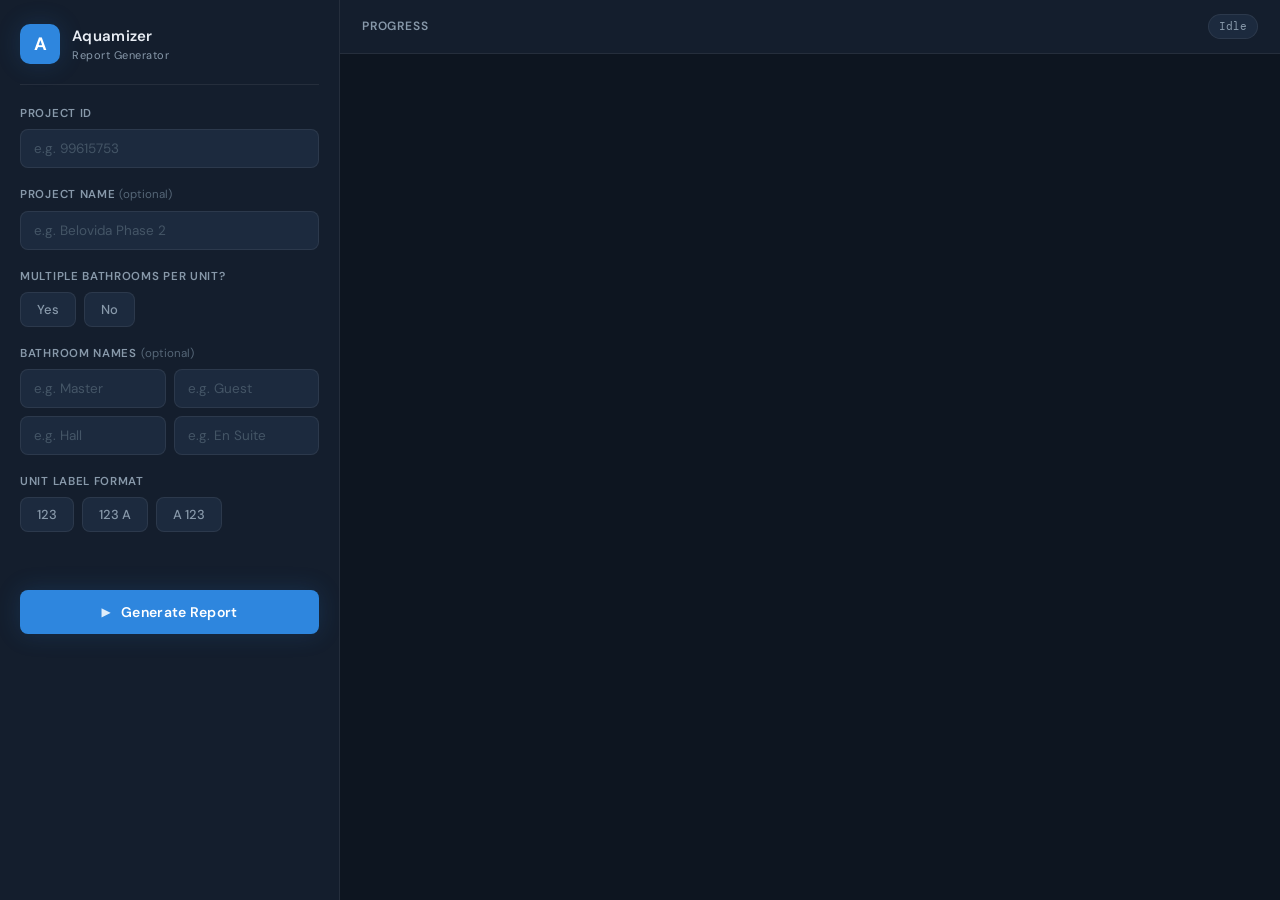
==== templates/index.html @ 58077976 "Add files via upload" ====
<!DOCTYPE html>
<html lang="en">
<head>
    <title>Aquamizer Report Generator</title>
    <link rel="preconnect" href="https://fonts.googleapis.com">
    <link rel="preconnect" href="https://fonts.gstatic.com" crossorigin>
    <link href="https://fonts.googleapis.com/css2?family=DM+Sans:wght@300;400;500;600&family=DM+Mono:wght@400;500&display=swap" rel="stylesheet">
    <link rel="stylesheet" href="/static/style.css">
</head>
<body>

<div class="app-shell">

    <!-- SIDEBAR -->
    <aside class="sidebar">
        <div class="brand">
            <div class="brand-icon">A</div>
            <div class="brand-text">
                <span class="brand-name">Aquamizer</span>
                <span class="brand-sub">Report Generator</span>
            </div>
        </div>

        <div class="form-card">

            <div class="field-group">
                <label class="field-label">Project ID</label>
                <input id="projectId" class="field-input" placeholder="e.g. 99615753" autocomplete="off" />
            </div>

            <div class="field-group">
                <label class="field-label">Project Name <span class="optional">(optional)</span></label>
                <input id="projectName" class="field-input" placeholder="e.g. Belovida Phase 2" autocomplete="off" />
            </div>

            <div class="field-group">
                <label class="field-label">Multiple bathrooms per unit?</label>
                <div class="toggle-row">
                    <button class="toggle" data-group="multi" data-value="Yes">Yes</button>
                    <button class="toggle" data-group="multi" data-value="No">No</button>
                </div>
            </div>

            <div class="field-group" id="bathNamesGroup">
                <label class="field-label">Bathroom names <span class="optional">(optional)</span></label>
                <div class="bath-grid">
                    <input class="bath field-input" placeholder="e.g. Master" />
                    <input class="bath field-input" placeholder="e.g. Guest" />
                    <input class="bath field-input" placeholder="e.g. Hall" />
                    <input class="bath field-input" placeholder="e.g. En Suite" />
                </div>
            </div>

            <div class="field-group">
                <label class="field-label">Unit label format</label>
                <div class="toggle-row">
                    <button class="toggle" data-group="format" data-value="123">123</button>
                    <button class="toggle" data-group="format" data-value="123 A">123 A</button>
                    <button class="toggle" data-group="format" data-value="A 123">A 123</button>
                </div>
            </div>

            <div id="error" class="error-msg" aria-live="polite"></div>

            <button id="generateBtn" class="generate-btn">
                <span class="btn-icon">▶</span>
                <span class="btn-label">Generate Report</span>
            </button>

        </div>
    </aside>

    <!-- MAIN PANEL -->
    <main class="main-panel">
        <div class="terminal-header">
            <span class="terminal-title">Progress</span>
            <span class="terminal-status" id="terminalStatus">Idle</span>
        </div>
        <pre id="terminal" class="terminal"></pre>

        <div id="reportActions" class="report-actions" style="display:none;">
            <button class="action-btn primary" id="openReportBtn">
                ↗ Open Report
            </button>
        </div>
    </main>

</div>

<script src="/static/script.js"></script>
</body>
</html>
---- static/style.css ----
/* ================================
   AQUAMIZER — DESIGN SYSTEM
   ================================ */

:root {
    --primary:    #0f1923;
    --primary-2:  #1a2d42;
    --accent:     #2e86de;
    --accent-dim: #1a5fa8;
    --success:    #10ac84;
    --danger:     #e74c3c;
    --warning:    #f39c12;
    --bg:         #0d1520;
    --surface:    #141e2d;
    --surface-2:  #1c2a3e;
    --border:     rgba(255,255,255,0.07);
    --text:       #e8edf4;
    --muted:      #8899aa;
    --font-main:  'DM Sans', system-ui, sans-serif;
    --font-mono:  'DM Mono', 'Courier New', monospace;
    --radius:     14px;
    --radius-sm:  8px;
    --shadow:     0 8px 32px rgba(0,0,0,0.4);
    --glow:       0 0 24px rgba(46,134,222,0.18);
}

*, *::before, *::after { box-sizing: border-box; margin: 0; padding: 0; }

html, body {
    height: 100%;
    font-family: var(--font-main);
    background: var(--bg);
    color: var(--text);
    font-size: 14px;
    line-height: 1.5;
    -webkit-font-smoothing: antialiased;
}

/* ================================
   APP SHELL
   ================================ */
.app-shell {
    display: flex;
    height: 100vh;
    overflow: hidden;
}

/* ================================
   SIDEBAR
   ================================ */
.sidebar {
    width: 340px;
    min-width: 300px;
    background: var(--surface);
    border-right: 1px solid var(--border);
    display: flex;
    flex-direction: column;
    overflow-y: auto;
    padding: 24px 20px;
    gap: 20px;
}

/* Brand */
.brand {
    display: flex;
    align-items: center;
    gap: 12px;
    padding-bottom: 20px;
    border-bottom: 1px solid var(--border);
}

.brand-icon {
    width: 40px; height: 40px;
    background: var(--accent);
    border-radius: 10px;
    display: flex; align-items: center; justify-content: center;
    font-size: 18px; font-weight: 700; color: white;
    box-shadow: var(--glow);
    flex-shrink: 0;
}

.brand-name {
    display: block;
    font-size: 15px;
    font-weight: 600;
    color: var(--text);
    letter-spacing: 0.3px;
}

.brand-sub {
    display: block;
    font-size: 11px;
    color: var(--muted);
    letter-spacing: 0.5px;
}

/* Form card */
.form-card {
    display: flex;
    flex-direction: column;
    gap: 18px;
    flex: 1;
}

/* Field groups */
.field-group {
    display: flex;
    flex-direction: column;
    gap: 7px;
}

.field-label {
    font-size: 11.5px;
    font-weight: 600;
    text-transform: uppercase;
    letter-spacing: 0.7px;
    color: var(--muted);
}

.optional {
    font-weight: 400;
    text-transform: none;
    letter-spacing: 0;
    color: #556677;
}

.field-input {
    background: var(--surface-2);
    border: 1px solid var(--border);
    border-radius: var(--radius-sm);
    color: var(--text);
    font-family: var(--font-main);
    font-size: 13.5px;
    padding: 10px 13px;
    outline: none;
    transition: border-color 0.2s, box-shadow 0.2s;
    width: 100%;
}

.field-input::placeholder { color: #445566; }

.field-input:focus {
    border-color: var(--accent);
    box-shadow: 0 0 0 3px rgba(46,134,222,0.15);
}

/* Toggle buttons */
.toggle-row {
    display: flex;
    gap: 8px;
    flex-wrap: wrap;
}

.toggle {
    padding: 8px 16px;
    border-radius: var(--radius-sm);
    border: 1px solid var(--border);
    background: var(--surface-2);
    color: var(--muted);
    cursor: pointer;
    font-family: var(--font-main);
    font-size: 13px;
    font-weight: 500;
    transition: all 0.18s ease;
    white-space: nowrap;
}

.toggle:hover {
    border-color: rgba(46,134,222,0.4);
    color: var(--text);
}

.toggle.active {
    background: var(--accent);
    border-color: var(--accent);
    color: white;
    box-shadow: var(--glow);
}

/* Bath grid */
.bath-grid {
    display: grid;
    grid-template-columns: 1fr 1fr;
    gap: 8px;
}

/* Error */
.error-msg {
    color: var(--danger);
    font-size: 12.5px;
    font-weight: 500;
    min-height: 18px;
}

/* Generate button */
.generate-btn {
    display: flex;
    align-items: center;
    justify-content: center;
    gap: 10px;
    width: 100%;
    padding: 13px;
    background: var(--accent);
    color: white;
    border: none;
    border-radius: var(--radius-sm);
    font-family: var(--font-main);
    font-size: 14px;
    font-weight: 600;
    cursor: pointer;
    transition: background 0.2s, transform 0.15s, box-shadow 0.2s;
    letter-spacing: 0.3px;
    margin-top: 4px;
    box-shadow: var(--glow);
}

.generate-btn:hover {
    background: var(--accent-dim);
    transform: translateY(-1px);
}

.generate-btn:active {
    transform: translateY(0);
}

.generate-btn:disabled {
    background: #2a3a4d;
    color: #556677;
    cursor: not-allowed;
    transform: none;
    box-shadow: none;
}

.btn-icon {
    font-size: 12px;
    opacity: 0.85;
}

/* ================================
   MAIN PANEL (TERMINAL)
   ================================ */
.main-panel {
    flex: 1;
    display: flex;
    flex-direction: column;
    background: var(--bg);
    overflow: hidden;
}

.terminal-header {
    display: flex;
    align-items: center;
    justify-content: space-between;
    padding: 14px 22px;
    background: var(--surface);
    border-bottom: 1px solid var(--border);
    flex-shrink: 0;
}

.terminal-title {
    font-size: 12px;
    font-weight: 600;
    text-transform: uppercase;
    letter-spacing: 0.8px;
    color: var(--muted);
}

.terminal-status {
    font-size: 11px;
    font-family: var(--font-mono);
    color: var(--muted);
    background: var(--surface-2);
    padding: 3px 10px;
    border-radius: 20px;
    border: 1px solid var(--border);
    transition: color 0.2s;
}

.terminal-status.running  { color: var(--warning); border-color: rgba(243,156,18,0.3); }
.terminal-status.success  { color: var(--success);  border-color: rgba(16,172,132,0.3); }
.terminal-status.error    { color: var(--danger);   border-color: rgba(231,76,60,0.3); }

.terminal {
    flex: 1;
    overflow-y: auto;
    padding: 20px 24px;
    font-family: var(--font-mono);
    font-size: 12.5px;
    line-height: 1.75;
    color: #a8c0d6;
    white-space: pre-wrap;
    word-break: break-word;
}

/* Colored terminal lines */
.terminal .line-error   { color: var(--danger); }
.terminal .line-success { color: var(--success); }
.terminal .line-warning { color: var(--warning); }
.terminal .line-section { color: var(--accent); font-weight: 500; }

/* Report actions bar */
.report-actions {
    padding: 16px 22px;
    background: var(--surface);
    border-top: 1px solid var(--border);
    display: flex;
    gap: 12px;
    flex-shrink: 0;
}

.action-btn {
    padding: 10px 22px;
    border-radius: var(--radius-sm);
    font-family: var(--font-main);
    font-size: 13px;
    font-weight: 600;
    border: none;
    cursor: pointer;
    transition: all 0.18s;
}

.action-btn.primary {
    background: var(--success);
    color: white;
}

.action-btn.primary:hover {
    background: #0d9472;
    transform: translateY(-1px);
}

/* ================================
   RESPONSIVE
   ================================ */
@media (max-width: 700px) {
    .app-shell { flex-direction: column; height: auto; }
    .sidebar { width: 100%; border-right: none; border-bottom: 1px solid var(--border); }
    .main-panel { height: 60vh; }
}
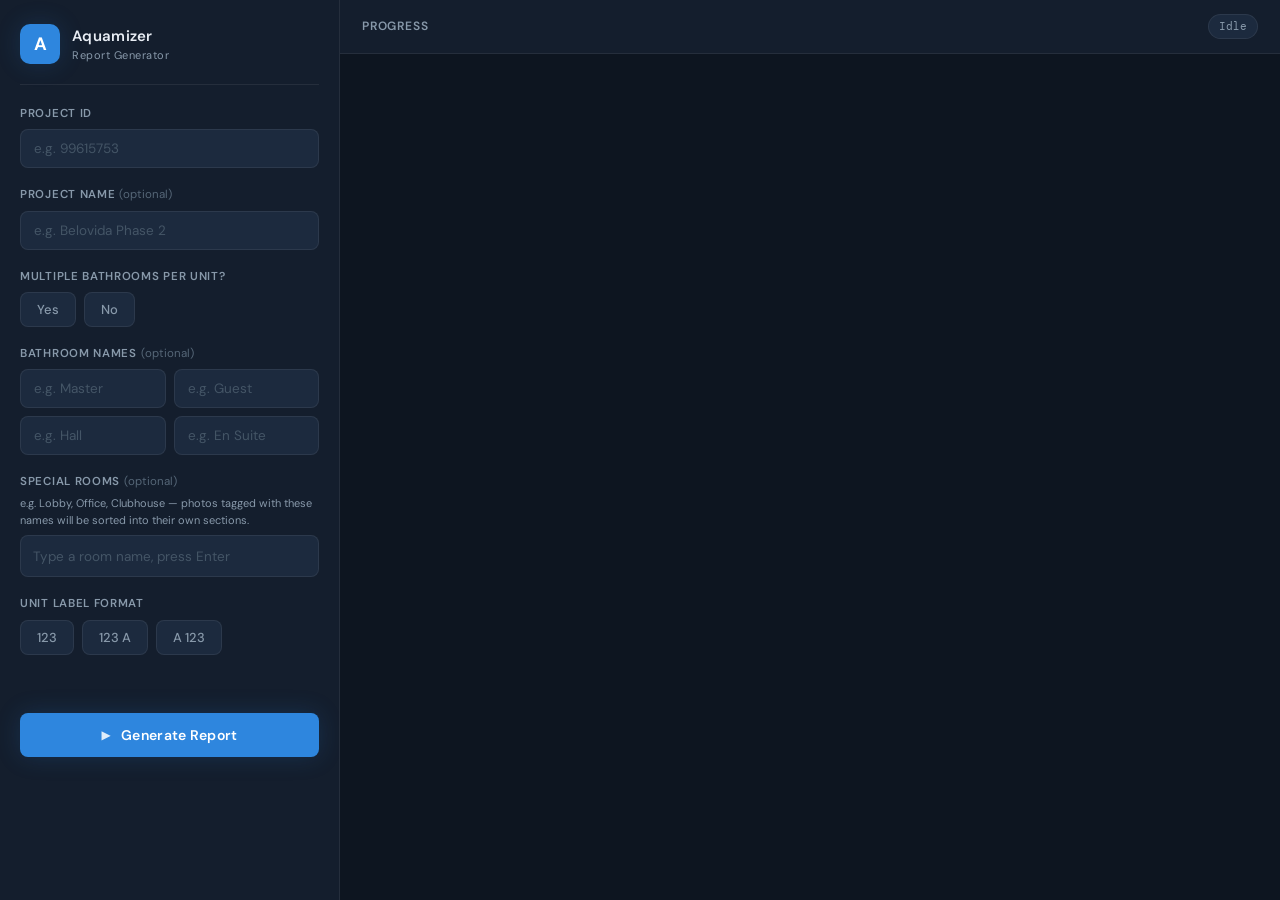
==== commit 1680707e: "Add files via upload" ====
--- a/templates/index.html
+++ b/templates/index.html
@@ -1,11 +1,95 @@
+<!-- This is index.html -->
+
 <!DOCTYPE html>
 <html lang="en">
 <head>
-    <title>Aquamizer Report Generator</title>
+    <title>Aquamizer Report Generator v4</title>
     <link rel="preconnect" href="https://fonts.googleapis.com">
     <link rel="preconnect" href="https://fonts.gstatic.com" crossorigin>
     <link href="https://fonts.googleapis.com/css2?family=DM+Sans:wght@300;400;500;600&family=DM+Mono:wght@400;500&display=swap" rel="stylesheet">
     <link rel="stylesheet" href="/static/style.css">
+    <style>
+        .field-hint {
+            font-size: 11px;
+            color: var(--muted);
+            line-height: 1.5;
+            margin-top: -2px;
+        }
+
+        /* ── Tag Builder ── */
+        .tag-builder {
+            display: flex;
+            flex-wrap: wrap;
+            align-items: center;
+            gap: 7px;
+            background: var(--surface-2);
+            border: 1px solid var(--border);
+            border-radius: var(--radius-sm);
+            padding: 8px 10px;
+            min-height: 42px;
+            cursor: text;
+            transition: border-color 0.2s, box-shadow 0.2s;
+        }
+        .tag-builder:focus-within {
+            border-color: var(--accent);
+            box-shadow: 0 0 0 3px rgba(46,134,222,0.15);
+        }
+        .tag-input {
+            background: transparent;
+            border: none;
+            outline: none;
+            color: var(--text);
+            font-family: var(--font-main);
+            font-size: 13.5px;
+            flex: 1;
+            min-width: 140px;
+            padding: 2px 2px;
+        }
+        .tag-input::placeholder { color: #445566; }
+
+        /* Pills */
+        .tag-pill {
+            display: inline-flex;
+            align-items: center;
+            gap: 5px;
+            background: rgba(155, 89, 182, 0.18);
+            border: 1px solid rgba(155, 89, 182, 0.4);
+            color: #c39bd3;
+            font-size: 12px;
+            font-weight: 500;
+            padding: 3px 9px 3px 10px;
+            border-radius: 20px;
+            white-space: nowrap;
+            user-select: none;
+            transition: background 0.15s, border-color 0.15s;
+        }
+        .tag-pill:hover {
+            background: rgba(155, 89, 182, 0.28);
+            border-color: rgba(155, 89, 182, 0.65);
+        }
+        .tag-pill-x {
+            display: inline-flex;
+            align-items: center;
+            justify-content: center;
+            width: 14px;
+            height: 14px;
+            border-radius: 50%;
+            font-size: 11px;
+            line-height: 1;
+            color: #a569bd;
+            cursor: pointer;
+            opacity: 0;
+            transition: opacity 0.15s, background 0.15s, color 0.15s;
+            flex-shrink: 0;
+        }
+        .tag-pill:hover .tag-pill-x {
+            opacity: 1;
+        }
+        .tag-pill-x:hover {
+            background: rgba(155, 89, 182, 0.5);
+            color: #f0e0f8;
+        }
+    </style>
 </head>
 <body>
 
@@ -52,6 +136,21 @@
             </div>
 
             <div class="field-group">
+                <label class="field-label">Special rooms <span class="optional">(optional)</span></label>
+                <div class="field-hint">e.g. Lobby, Office, Clubhouse — photos tagged with these names will be sorted into their own sections.</div>
+                <div class="tag-builder" id="specialRoomsBuilder">
+                    <!-- Pills injected here by JS -->
+                    <input
+                        id="specialRoomInput"
+                        class="tag-input"
+                        placeholder="Type a room name, press Enter"
+                        autocomplete="off"
+                        spellcheck="false"
+                    />
+                </div>
+            </div>
+
+            <div class="field-group">
                 <label class="field-label">Unit label format</label>
                 <div class="toggle-row">
                     <button class="toggle" data-group="format" data-value="123">123</button>
@@ -89,4 +188,4 @@
 
 <script src="/static/script.js"></script>
 </body>
-</html>
+</html>
--- a/static/style.css
+++ b/static/style.css
@@ -1,3 +1,5 @@
+/* This is style.css */
+
 /* ================================
    AQUAMIZER — DESIGN SYSTEM
    ================================ */
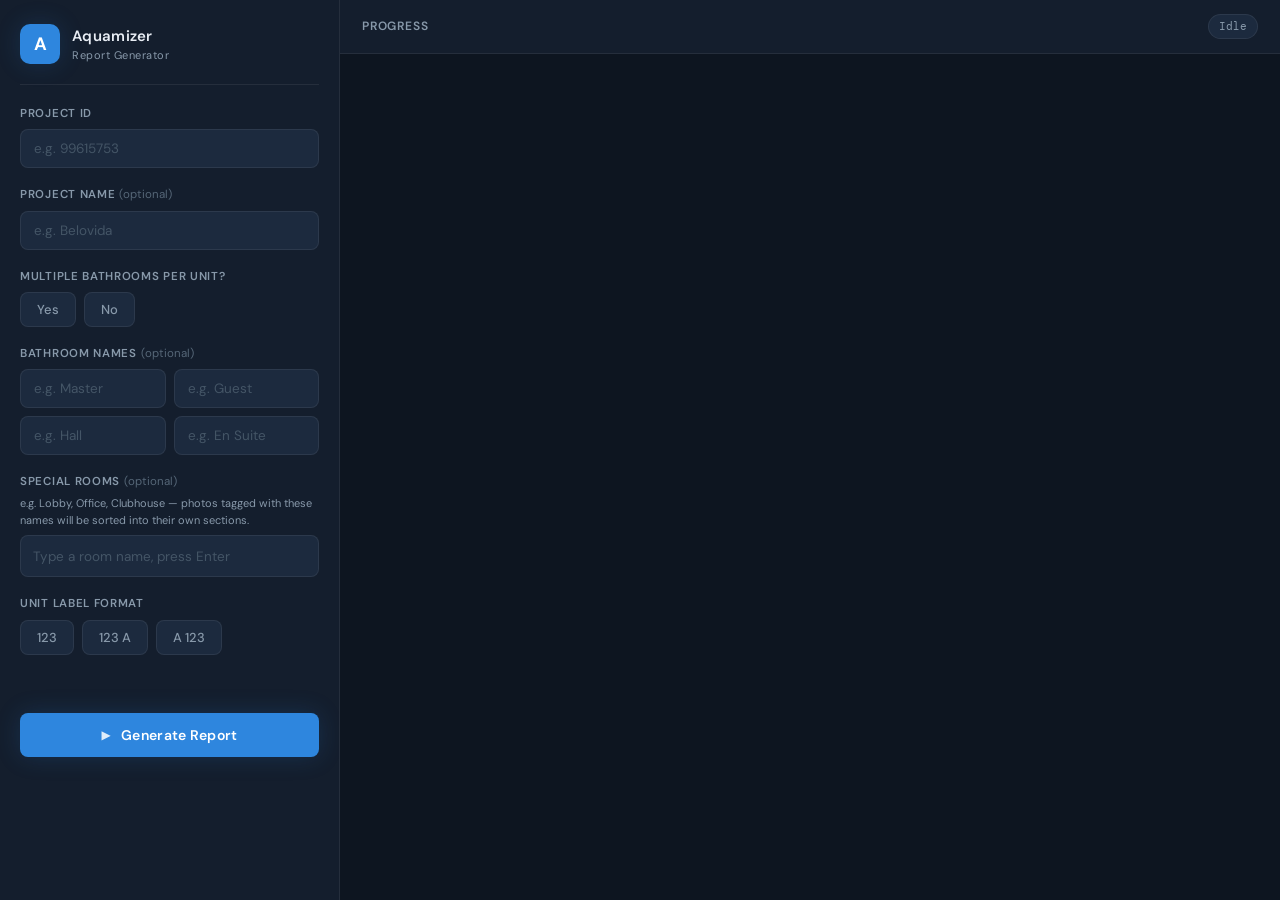
==== commit 85891123: "Add files via upload" ====
--- a/templates/index.html
+++ b/templates/index.html
@@ -114,7 +114,7 @@
 
             <div class="field-group">
                 <label class="field-label">Project Name <span class="optional">(optional)</span></label>
-                <input id="projectName" class="field-input" placeholder="e.g. Belovida Phase 2" autocomplete="off" />
+                <input id="projectName" class="field-input" placeholder="e.g. Belovida" autocomplete="off" />
             </div>
 
             <div class="field-group">
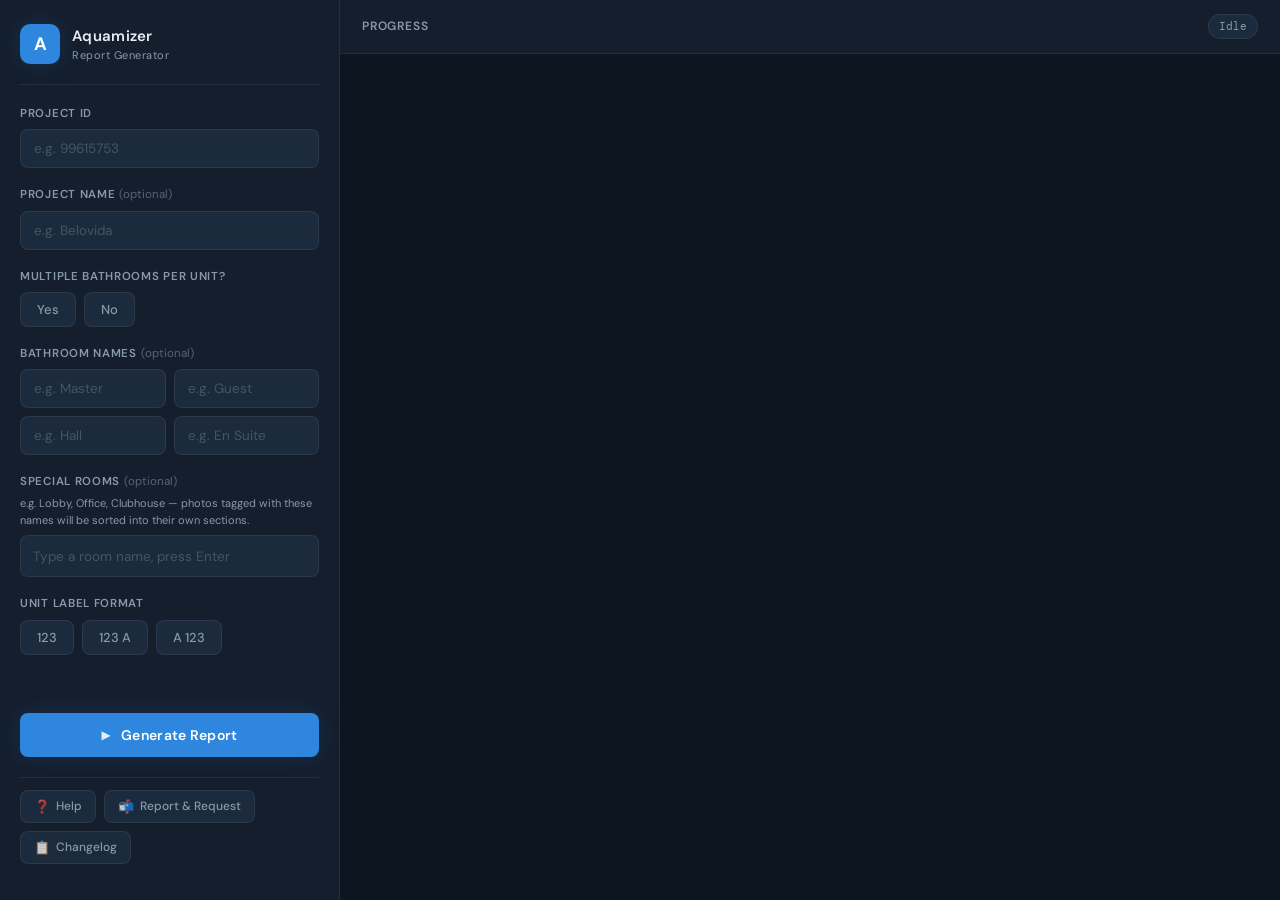
==== commit da41eb10: "Add files via upload" ====
--- a/templates/index.html
+++ b/templates/index.html
@@ -167,6 +167,20 @@
             </button>
 
         </div>
+        <div class="util-btn-row">
+            <button class="util-btn" id="helpBtn">
+                <span class="util-icon">❓</span> Help
+            </button>
+            <button class="util-btn" id="rnrBtn">
+                <span class="util-icon">📬</span> Report &amp; Request
+            </button>
+            <button class="util-btn" id="changelogBtn">
+                <span class="util-icon">📋</span> Changelog
+            </button>
+        </div>
+        <div class="dev-btn-wrap">
+            <button class="dev-btn" id="devBtn">dev</button>
+        </div>
     </aside>
 
     <!-- MAIN PANEL -->
@@ -186,6 +200,183 @@
 
 </div>
 
+<!-- ============================================================
+     OVERLAY HTML
+     ============================================================ -->
+
+<!-- ════════════════════════════════════════
+     HELP OVERLAY
+     ════════════════════════════════════════ -->
+<div class="overlay-backdrop" id="helpOverlay">
+    <div class="overlay-panel">
+        <div class="overlay-header">
+            <button class="overlay-back-btn" id="helpBackBtn" style="display:none;" title="Back">&#8592;</button>
+            <span class="overlay-title" id="helpTitle">Help</span>
+            <button class="overlay-close-btn" id="helpCloseBtn" title="Close">&#x2715;</button>
+        </div>
+        <div class="overlay-body">
+
+            <!-- Screen 0: Hub -->
+            <div class="overlay-screen active" id="helpHub">
+                <div class="hub-btn-grid">
+                    <button class="hub-btn" id="goFaqBtn">
+                        <div class="hub-btn-icon">💬</div>
+                        <div class="hub-btn-label">Frequently Asked Questions</div>
+                        <div class="hub-btn-desc">Quick answers to the most common questions about this tool.</div>
+                    </button>
+                    <button class="hub-btn" id="goHowToBtn">
+                        <div class="hub-btn-icon">🖼</div>
+                        <div class="hub-btn-label">How to Use This Program</div>
+                        <div class="hub-btn-desc">A visual step-by-step walkthrough with example screenshots.</div>
+                    </button>
+                </div>
+            </div>
+
+            <!-- Screen 1: FAQ -->
+            <div class="overlay-screen" id="helpFaq">
+                <div id="faqList"></div>
+                <div class="faq-footer-note">
+                    Still have questions? Check the How-To walkthrough, it answers a lot of edge cases. If you're still struggling, use the <strong>Report &amp; Request</strong> button to report the issue, or contact me directly at kylieblusinc@gmail.com.
+                </div>
+            </div>
+
+            <!-- Screen 2: How To -->
+            <div class="overlay-screen" id="helpHowTo">
+                <div class="carousel-wrap">
+                    <div class="carousel-track" id="carouselTrack"></div>
+                </div>
+                <div class="carousel-arrow-row">
+                    <button class="carousel-arrow" id="carouselPrev">&#8592;</button>
+                    <div class="carousel-dots" id="carouselDots"></div>
+                    <button class="carousel-arrow" id="carouselNext">&#8594;</button>
+                </div>
+            </div>
+
+        </div>
+    </div>
+</div>
+
+
+<!-- ════════════════════════════════════════
+     REPORT & REQUEST OVERLAY
+     ════════════════════════════════════════ -->
+<div class="overlay-backdrop" id="rnrOverlay">
+    <div class="overlay-panel">
+        <div class="overlay-header">
+            <span class="overlay-title">Report &amp; Request</span>
+            <button class="overlay-close-btn" id="rnrCloseBtn" title="Close">&#x2715;</button>
+        </div>
+        <div class="overlay-body">
+
+            <!-- Normal form screen -->
+            <div class="overlay-screen active" id="rnrForm">
+                <p class="rnr-intro">
+                    Found a bug, have a feature request, or want to share feedback? Fill out the form below and I'll check it out. Please be as descriptive as possible — the more context you provide, the faster I can get it taken care of.
+                </p>
+                <textarea class="rnr-textarea" id="rnrMessage" placeholder="Describe the issue or request in detail…"></textarea>
+                <div class="rnr-bottom-row">
+                    <input class="rnr-submitter field-input" id="rnrSubmitter" placeholder="Submitted by:" autocomplete="off" />
+                    <button class="rnr-submit-btn" id="rnrSubmitBtn">Submit</button>
+                </div>
+                <div class="rnr-error" id="rnrError"></div>
+                <p class="rnr-fine-print">If you want to get ahold of me faster or send additional context like screenshots, shoot me an email at kylieblusinc@gmail.com</p>
+            </div>
+
+            <!-- Success screen -->
+            <div class="overlay-screen" id="rnrSuccess">
+                <div class="rnr-success-msg">
+                    <div class="rnr-success-icon">✅</div>
+                    <div class="rnr-success-text">Submission received!</div>
+                    <div class="rnr-success-sub">Your report has been logged. Thanks for taking the time to reach out.</div>
+                </div>
+            </div>
+
+        </div>
+    </div>
+</div>
+
+
+<!-- ════════════════════════════════════════
+     CHANGELOG OVERLAY
+     ════════════════════════════════════════ -->
+<div class="overlay-backdrop" id="changelogOverlay">
+    <div class="overlay-panel">
+        <div class="overlay-header">
+            <span class="overlay-title">📋 Changelog</span>
+            <button class="overlay-close-btn" id="changelogCloseBtn" title="Close">&#x2715;</button>
+        </div>
+        <div class="overlay-body">
+            <div id="changelogContent" class="changelog-body">Loading…</div>
+        </div>
+    </div>
+</div>
+
+
+<!-- ════════════════════════════════════════
+     DEV ACCESS OVERLAY
+     ════════════════════════════════════════ -->
+<div class="overlay-backdrop" id="devOverlay">
+    <div class="overlay-panel">
+        <div class="overlay-header">
+            <button class="overlay-back-btn" id="devBackBtn" style="display:none;" title="Back">&#8592;</button>
+            <span class="overlay-title" id="devTitle">Developer Access</span>
+            <button class="overlay-close-btn" id="devCloseBtn" title="Close">&#x2715;</button>
+        </div>
+        <div class="overlay-body">
+
+            <!-- Screen 0: Password -->
+            <div class="overlay-screen active" id="devPwScreen">
+                <div class="dev-pw-wrap">
+                    <p class="dev-pw-label">This area is for developer use. Enter the developer password to continue.</p>
+                    <div class="dev-pw-row">
+                        <input type="password" class="dev-pw-input" id="devPwInput" placeholder="••••••••" autocomplete="off" />
+                        <button class="dev-pw-btn" id="devPwSubmit">Unlock</button>
+                    </div>
+                    <div class="dev-pw-error" id="devPwError"></div>
+                </div>
+            </div>
+
+            <!-- Screen 1: Hub -->
+            <div class="overlay-screen" id="devHub">
+                <div class="dev-hub-grid">
+                    <button class="hub-btn" id="goUsageLogsBtn">
+                        <div class="hub-btn-icon">📈</div>
+                        <div class="hub-btn-label">Usage Logs</div>
+                        <div class="hub-btn-desc">View and edit the application usage log file.</div>
+                    </button>
+                    <button class="hub-btn" id="goDevRnrBtn">
+                        <div class="hub-btn-icon">📬</div>
+                        <div class="hub-btn-label">Reports &amp; Requests</div>
+                        <div class="hub-btn-desc">View and edit all submitted user reports.</div>
+                    </button>
+                </div>
+            </div>
+
+            <!-- Screen 2: Usage Logs editor -->
+            <div class="overlay-screen" id="devUsageLogs">
+                <textarea class="dev-edit-area" id="devUsageLogsArea" spellcheck="false"></textarea>
+                <div class="dev-save-note">Changes are saved to the server when you click Save or navigate away.</div>
+                <div style="display:flex;align-items:center;margin-top:10px;">
+                    <button class="dev-save-btn" id="devSaveUsage">Save</button>
+                    <span class="dev-saved-flash" id="devSaveUsageFlash">Saved ✓</span>
+                </div>
+            </div>
+
+            <!-- Screen 3: Reports & Requests editor -->
+            <div class="overlay-screen" id="devRnrEditor">
+                <textarea class="dev-edit-area" id="devRnrArea" spellcheck="false"></textarea>
+                <div class="dev-save-note">Changes are saved to the server when you click Save or navigate away.</div>
+                <div style="display:flex;align-items:center;margin-top:10px;">
+                    <button class="dev-save-btn" id="devSaveRnr">Save</button>
+                    <span class="dev-saved-flash" id="devSaveRnrFlash">Saved ✓</span>
+                </div>
+            </div>
+
+        </div>
+    </div>
+</div>
+
 <script src="/static/script.js"></script>
+<script src="/static/overlays.js"></script>
 </body>
 </html>
--- a/static/style.css
+++ b/static/style.css
@@ -339,3 +339,762 @@
     .sidebar { width: 100%; border-right: none; border-bottom: 1px solid var(--border); }
     .main-panel { height: 60vh; }
 }
+
+/* ================================
+   OVERLAY SYSTEM — append to style.css
+   ================================ */
+
+/* Utility buttons row (bottom-left of sidebar) */
+.util-btn-row {
+    display: flex;
+    gap: 8px;
+    flex-wrap: wrap;
+    padding-top: 12px;
+    border-top: 1px solid var(--border);
+    margin-top: auto;
+}
+
+.util-btn {
+    padding: 7px 13px;
+    border-radius: var(--radius-sm);
+    border: 1px solid var(--border);
+    background: var(--surface-2);
+    color: var(--muted);
+    cursor: pointer;
+    font-family: var(--font-main);
+    font-size: 12px;
+    font-weight: 500;
+    transition: all 0.18s ease;
+    white-space: nowrap;
+    display: flex;
+    align-items: center;
+    gap: 6px;
+}
+
+.util-btn:hover {
+    border-color: rgba(46,134,222,0.4);
+    color: var(--text);
+    background: var(--primary-2);
+}
+
+.util-btn .util-icon {
+    font-size: 13px;
+    opacity: 0.8;
+}
+
+/* Dev access — subtle, tucked away */
+.dev-btn-wrap {
+    padding-top: 8px;
+    text-align: right;
+}
+
+.dev-btn {
+    background: none;
+    border: none;
+    color: #334455;
+    font-family: var(--font-mono);
+    font-size: 10px;
+    cursor: pointer;
+    padding: 2px 4px;
+    border-radius: 4px;
+    transition: color 0.2s;
+    letter-spacing: 0.5px;
+}
+
+.dev-btn:hover {
+    color: #556677;
+}
+
+/* ── Overlay backdrop ── */
+.overlay-backdrop {
+    position: fixed;
+    inset: 0;
+    background: rgba(5, 10, 18, 0.82);
+    backdrop-filter: blur(6px);
+    -webkit-backdrop-filter: blur(6px);
+    z-index: 1000;
+    display: flex;
+    align-items: center;
+    justify-content: center;
+    opacity: 0;
+    pointer-events: none;
+    transition: opacity 0.22s ease;
+}
+
+.overlay-backdrop.open {
+    opacity: 1;
+    pointer-events: all;
+}
+
+/* ── Overlay panel ── */
+.overlay-panel {
+    background: var(--surface);
+    border: 1px solid rgba(255,255,255,0.09);
+    border-radius: 18px;
+    box-shadow: 0 24px 80px rgba(0,0,0,0.6), var(--glow);
+    width: 620px;
+    max-width: calc(100vw - 32px);
+    max-height: 82vh;
+    display: flex;
+    flex-direction: column;
+    transform: translateY(18px) scale(0.97);
+    transition: transform 0.24s cubic-bezier(.22,.68,0,1.2);
+    overflow: hidden;
+}
+
+.overlay-backdrop.open .overlay-panel {
+    transform: translateY(0) scale(1);
+}
+
+/* ── Overlay header ── */
+.overlay-header {
+    display: flex;
+    align-items: center;
+    padding: 18px 22px 14px;
+    border-bottom: 1px solid var(--border);
+    gap: 10px;
+    flex-shrink: 0;
+}
+
+.overlay-back-btn {
+    background: none;
+    border: none;
+    color: var(--muted);
+    font-size: 18px;
+    cursor: pointer;
+    padding: 2px 6px;
+    border-radius: 6px;
+    line-height: 1;
+    transition: color 0.15s, background 0.15s;
+    flex-shrink: 0;
+}
+
+.overlay-back-btn:hover {
+    color: var(--text);
+    background: var(--surface-2);
+}
+
+.overlay-title {
+    font-size: 15px;
+    font-weight: 600;
+    color: var(--text);
+    flex: 1;
+    letter-spacing: 0.2px;
+}
+
+.overlay-close-btn {
+    background: none;
+    border: none;
+    color: var(--muted);
+    font-size: 20px;
+    cursor: pointer;
+    padding: 2px 6px;
+    border-radius: 6px;
+    line-height: 1;
+    transition: color 0.15s, background 0.15s;
+    flex-shrink: 0;
+}
+
+.overlay-close-btn:hover {
+    color: var(--danger);
+    background: rgba(231,76,60,0.1);
+}
+
+/* ── Overlay body ── */
+.overlay-body {
+    flex: 1;
+    overflow-y: auto;
+    padding: 24px 24px;
+}
+
+.overlay-body::-webkit-scrollbar { width: 5px; }
+.overlay-body::-webkit-scrollbar-track { background: transparent; }
+.overlay-body::-webkit-scrollbar-thumb { background: var(--border); border-radius: 4px; }
+
+/* ── Overlay footer ── */
+.overlay-footer {
+    padding: 12px 22px 16px;
+    border-top: 1px solid var(--border);
+    flex-shrink: 0;
+}
+
+/* ── Overlay "screen" pages (shown/hidden) ── */
+.overlay-screen {
+    display: none;
+}
+.overlay-screen.active {
+    display: block;
+}
+
+/* ── Big selection buttons (Help hub) ── */
+.hub-btn-grid {
+    display: grid;
+    grid-template-columns: 1fr 1fr;
+    gap: 14px;
+    margin-top: 4px;
+}
+
+.hub-btn {
+    background: var(--surface-2);
+    border: 1px solid var(--border);
+    border-radius: 12px;
+    padding: 22px 18px;
+    cursor: pointer;
+    font-family: var(--font-main);
+    text-align: left;
+    transition: all 0.18s ease;
+    display: flex;
+    flex-direction: column;
+    gap: 8px;
+}
+
+.hub-btn:hover {
+    border-color: rgba(46,134,222,0.45);
+    background: var(--primary-2);
+    transform: translateY(-2px);
+    box-shadow: 0 8px 24px rgba(0,0,0,0.3);
+}
+
+.hub-btn-icon {
+    font-size: 26px;
+    line-height: 1;
+}
+
+.hub-btn-label {
+    font-size: 14px;
+    font-weight: 600;
+    color: var(--text);
+}
+
+.hub-btn-desc {
+    font-size: 11.5px;
+    color: var(--muted);
+    line-height: 1.5;
+}
+
+/* ── FAQ accordion ── */
+.faq-item {
+    border: 1px solid var(--border);
+    border-radius: var(--radius-sm);
+    margin-bottom: 8px;
+    overflow: hidden;
+    transition: border-color 0.15s;
+}
+
+.faq-item.open {
+    border-color: rgba(46,134,222,0.35);
+}
+
+.faq-question {
+    width: 100%;
+    background: var(--surface-2);
+    border: none;
+    color: var(--text);
+    font-family: var(--font-main);
+    font-size: 13.5px;
+    font-weight: 500;
+    text-align: left;
+    padding: 13px 16px;
+    cursor: pointer;
+    display: flex;
+    justify-content: space-between;
+    align-items: center;
+    gap: 12px;
+    transition: background 0.15s;
+}
+
+.faq-question:hover { background: var(--primary-2); }
+
+.faq-chevron {
+    font-size: 11px;
+    color: var(--muted);
+    transition: transform 0.2s;
+    flex-shrink: 0;
+}
+
+.faq-item.open .faq-chevron {
+    transform: rotate(180deg);
+}
+
+.faq-answer {
+    font-size: 13px;
+    color: var(--muted);
+    line-height: 1.65;
+    padding: 0 16px;
+    max-height: 0;
+    overflow: hidden;
+    transition: max-height 0.25s ease, padding 0.2s;
+}
+
+.faq-item.open .faq-answer {
+    padding: 12px 16px 14px;
+    max-height: 300px;
+}
+
+.faq-footer-note {
+    margin-top: 20px;
+    font-size: 12px;
+    color: var(--muted);
+    line-height: 1.6;
+    padding: 14px 16px;
+    background: var(--surface-2);
+    border-radius: var(--radius-sm);
+    border: 1px solid var(--border);
+}
+
+/* ── Photo carousel ── */
+.carousel-wrap {
+    position: relative;
+    width: 100%;
+    aspect-ratio: 16/10;
+    background: #0a1018;
+    border-radius: 10px;
+    overflow: hidden;
+    border: 1px solid var(--border);
+}
+
+.carousel-track {
+    display: flex;
+    height: 100%;
+    transition: transform 0.35s cubic-bezier(.4,0,.2,1);
+}
+
+.carousel-slide {
+    flex-shrink: 0;
+    width: 100%;
+    height: 100%;
+    display: flex;
+    align-items: center;
+    justify-content: center;
+    background: var(--surface-2);
+    font-size: 13px;
+    color: var(--muted);
+    flex-direction: column;
+    gap: 10px;
+    position: relative;
+}
+
+.carousel-slide img {
+    width: 100%;
+    height: 100%;
+    object-fit: contain;
+}
+
+.carousel-slide-label {
+    position: absolute;
+    bottom: 10px;
+    left: 50%;
+    transform: translateX(-50%);
+    background: rgba(0,0,0,0.55);
+    color: #cdd8e8;
+    font-size: 11px;
+    padding: 4px 12px;
+    border-radius: 20px;
+    backdrop-filter: blur(4px);
+    white-space: nowrap;
+}
+
+/* Arrows — outside the image area */
+.carousel-arrow-row {
+    display: flex;
+    justify-content: space-between;
+    align-items: center;
+    margin-top: 12px;
+    padding: 0 2px;
+}
+
+.carousel-arrow {
+    background: var(--surface-2);
+    border: 1px solid var(--border);
+    color: var(--text);
+    width: 36px; height: 36px;
+    border-radius: 50%;
+    font-size: 16px;
+    cursor: pointer;
+    display: flex; align-items: center; justify-content: center;
+    transition: all 0.15s;
+    flex-shrink: 0;
+}
+
+.carousel-arrow:hover {
+    background: var(--accent);
+    border-color: var(--accent);
+    box-shadow: var(--glow);
+}
+
+.carousel-dots {
+    display: flex;
+    gap: 6px;
+    align-items: center;
+}
+
+.carousel-dot {
+    width: 7px; height: 7px;
+    border-radius: 50%;
+    background: var(--border);
+    transition: background 0.2s, transform 0.2s;
+    cursor: pointer;
+}
+
+.carousel-dot.active {
+    background: var(--accent);
+    transform: scale(1.25);
+}
+
+/* ── Report & Request ── */
+.rnr-intro {
+    font-size: 13px;
+    color: var(--muted);
+    line-height: 1.65;
+    margin-bottom: 18px;
+}
+
+.rnr-textarea {
+    width: 100%;
+    min-height: 160px;
+    background: var(--surface-2);
+    border: 1px solid var(--border);
+    border-radius: var(--radius-sm);
+    color: var(--text);
+    font-family: var(--font-main);
+    font-size: 13px;
+    padding: 12px 14px;
+    resize: none;
+    outline: none;
+    transition: border-color 0.2s, box-shadow 0.2s;
+    line-height: 1.6;
+    overflow-y: auto;
+}
+
+.rnr-textarea:focus {
+    border-color: var(--accent);
+    box-shadow: 0 0 0 3px rgba(46,134,222,0.13);
+}
+
+.rnr-textarea::placeholder { color: #445566; }
+
+.rnr-bottom-row {
+    display: flex;
+    align-items: center;
+    gap: 10px;
+    margin-top: 12px;
+}
+
+.rnr-submitter {
+    flex: 1;
+    background: var(--surface-2);
+    border: 1px solid var(--border);
+    border-radius: var(--radius-sm);
+    color: var(--text);
+    font-family: var(--font-main);
+    font-size: 13px;
+    padding: 10px 13px;
+    outline: none;
+    transition: border-color 0.2s, box-shadow 0.2s;
+}
+
+.rnr-submitter:focus {
+    border-color: var(--accent);
+    box-shadow: 0 0 0 3px rgba(46,134,222,0.13);
+}
+
+.rnr-submitter::placeholder { color: #445566; }
+
+.rnr-submit-btn {
+    padding: 10px 22px;
+    background: var(--accent);
+    border: none;
+    border-radius: var(--radius-sm);
+    color: white;
+    font-family: var(--font-main);
+    font-size: 13px;
+    font-weight: 600;
+    cursor: pointer;
+    transition: background 0.18s, transform 0.15s;
+    white-space: nowrap;
+    box-shadow: var(--glow);
+}
+
+.rnr-submit-btn:hover {
+    background: var(--accent-dim);
+    transform: translateY(-1px);
+}
+
+.rnr-error {
+    color: var(--danger);
+    font-size: 12px;
+    font-weight: 500;
+    margin-top: 8px;
+    min-height: 18px;
+}
+
+.rnr-fine-print {
+    margin-top: 18px;
+    font-size: 11px;
+    color: #445566;
+    line-height: 1.5;
+}
+
+.rnr-success-msg {
+    text-align: center;
+    padding: 32px 16px;
+}
+
+.rnr-success-icon {
+    font-size: 40px;
+    margin-bottom: 14px;
+}
+
+.rnr-success-text {
+    font-size: 16px;
+    font-weight: 600;
+    color: var(--success);
+    margin-bottom: 8px;
+}
+
+.rnr-success-sub {
+    font-size: 13px;
+    color: var(--muted);
+}
+
+/* ── Changelog ── */
+.changelog-body {
+    font-family: var(--font-mono);
+    font-size: 12px;
+    color: #a8c0d6;
+    line-height: 1.8;
+    white-space: pre-wrap;
+    word-break: break-word;
+}
+
+.changelog-empty {
+    font-size: 13px;
+    color: var(--muted);
+    text-align: center;
+    padding: 32px;
+}
+
+/* ── Dev Access ── */
+.dev-pw-wrap {
+    display: flex;
+    flex-direction: column;
+    gap: 16px;
+    padding: 8px 0;
+}
+
+.dev-pw-label {
+    font-size: 13px;
+    color: var(--muted);
+    line-height: 1.6;
+}
+
+.dev-pw-row {
+    display: flex;
+    gap: 10px;
+}
+
+.dev-pw-input {
+    flex: 1;
+    background: var(--surface-2);
+    border: 1px solid var(--border);
+    border-radius: var(--radius-sm);
+    color: var(--text);
+    font-family: var(--font-mono);
+    font-size: 14px;
+    padding: 10px 13px;
+    outline: none;
+    transition: border-color 0.2s, box-shadow 0.2s;
+    letter-spacing: 2px;
+}
+
+.dev-pw-input:focus {
+    border-color: var(--accent);
+    box-shadow: 0 0 0 3px rgba(46,134,222,0.13);
+}
+
+.dev-pw-btn {
+    padding: 10px 20px;
+    background: var(--accent);
+    border: none;
+    border-radius: var(--radius-sm);
+    color: white;
+    font-family: var(--font-main);
+    font-size: 13px;
+    font-weight: 600;
+    cursor: pointer;
+    transition: background 0.18s;
+}
+
+.dev-pw-btn:hover { background: var(--accent-dim); }
+
+.dev-pw-error {
+    color: var(--danger);
+    font-size: 12px;
+    font-weight: 500;
+    min-height: 18px;
+}
+
+.dev-hub-grid {
+    display: grid;
+    grid-template-columns: 1fr 1fr;
+    gap: 14px;
+    margin-top: 4px;
+}
+
+/* Editable text area for dev content */
+.dev-edit-area {
+    width: 100%;
+    min-height: 320px;
+    background: var(--surface-2);
+    border: 1px solid var(--border);
+    border-radius: var(--radius-sm);
+    color: #a8c0d6;
+    font-family: var(--font-mono);
+    font-size: 12px;
+    padding: 14px;
+    resize: none;
+    outline: none;
+    line-height: 1.8;
+    transition: border-color 0.2s;
+}
+
+.dev-edit-area:focus {
+    border-color: var(--accent);
+}
+
+.dev-save-note {
+    font-size: 11px;
+    color: #445566;
+    margin-top: 8px;
+}
+
+.dev-save-btn {
+    margin-top: 10px;
+    padding: 9px 20px;
+    background: var(--success);
+    border: none;
+    border-radius: var(--radius-sm);
+    color: white;
+    font-family: var(--font-main);
+    font-size: 13px;
+    font-weight: 600;
+    cursor: pointer;
+    transition: background 0.18s;
+}
+
+.dev-save-btn:hover { background: #0d9472; }
+
+.dev-saved-flash {
+    display: inline-block;
+    margin-left: 10px;
+    font-size: 12px;
+    color: var(--success);
+    opacity: 0;
+    transition: opacity 0.3s;
+}
+
+.dev-saved-flash.show { opacity: 1; }
+
+/* =========================================
+   HOW-TO CAROUSEL — clean, conflict-free
+   ========================================= */
+
+/* 1. Expand the overlay panel when How-To is active */
+#helpOverlay:has(#helpHowTo.active) .overlay-panel {
+    width: 90vw;
+    max-width: 1200px;
+    height: 88vh;
+    max-height: 88vh;
+}
+
+/* 2. When How-To is active, the overlay body must not scroll —
+      the carousel manages its own space internally */
+#helpOverlay:has(#helpHowTo.active) .overlay-body {
+    overflow: hidden;
+    padding: 0;
+    display: flex;
+    flex-direction: column;
+}
+
+/* 3. The screen itself fills the body and stacks vertically */
+#helpHowTo.active {
+    display: flex;
+    flex-direction: column;
+    height: 100%;
+    min-height: 0;
+}
+
+/* 4. The carousel viewport: grows to fill available space,
+      clips overflow so slides don't leak out */
+#helpHowTo .carousel-wrap {
+    flex: 1;
+    min-height: 0;          /* critical — lets flex child shrink below content size */
+    overflow: hidden;
+    border-radius: 0;
+    border: none;
+    background: var(--bg);
+    aspect-ratio: unset;
+    position: relative;
+}
+
+/* 5. The sliding track fills the wrap exactly */
+#helpHowTo .carousel-track {
+    display: flex;
+    height: 100%;
+}
+
+/* 6. Each slide fills the viewport, lays out as a column */
+#helpHowTo .carousel-slide {
+    flex-shrink: 0;
+    width: 100%;
+    height: 100%;
+    display: flex;
+    flex-direction: column;
+    align-items: center;
+    justify-content: flex-start;
+    gap: 0;
+    padding: 20px 32px 16px;
+    overflow: hidden;
+    background: var(--bg);
+}
+
+/* 7. The image: grows to fill all vertical space left after text.
+      flex: 1 + min-height: 0 lets it shrink below its natural size.
+      object-fit: contain keeps it sharp, uncropped, fully visible. */
+#helpHowTo .carousel-slide img {
+    flex: 1;
+    min-height: 0;
+    width: 100%;
+    object-fit: contain;
+    object-position: center;
+    display: block;
+    border-radius: 6px;
+    margin-bottom: 14px;
+}
+
+/* 8. Text divs directly in the slide: never shrink, always full height */
+#helpHowTo .carousel-slide > div {
+    flex-shrink: 0;
+    text-align: center;
+    width: 100%;
+}
+
+/* 10. The step counter badge */
+#helpHowTo .carousel-slide-label {
+    position: static;
+    transform: none;
+    background: var(--surface-2);
+    border: 1px solid var(--border);
+    color: var(--muted);
+    font-size: 11px;
+    padding: 3px 12px;
+    border-radius: 20px;
+    backdrop-filter: none;
+    flex-shrink: 0;
+}
+
+/* 11. Arrow row: fixed height at the bottom, never shrinks */
+#helpHowTo .carousel-arrow-row {
+    flex-shrink: 0;
+    padding: 10px 24px 16px;
+}
